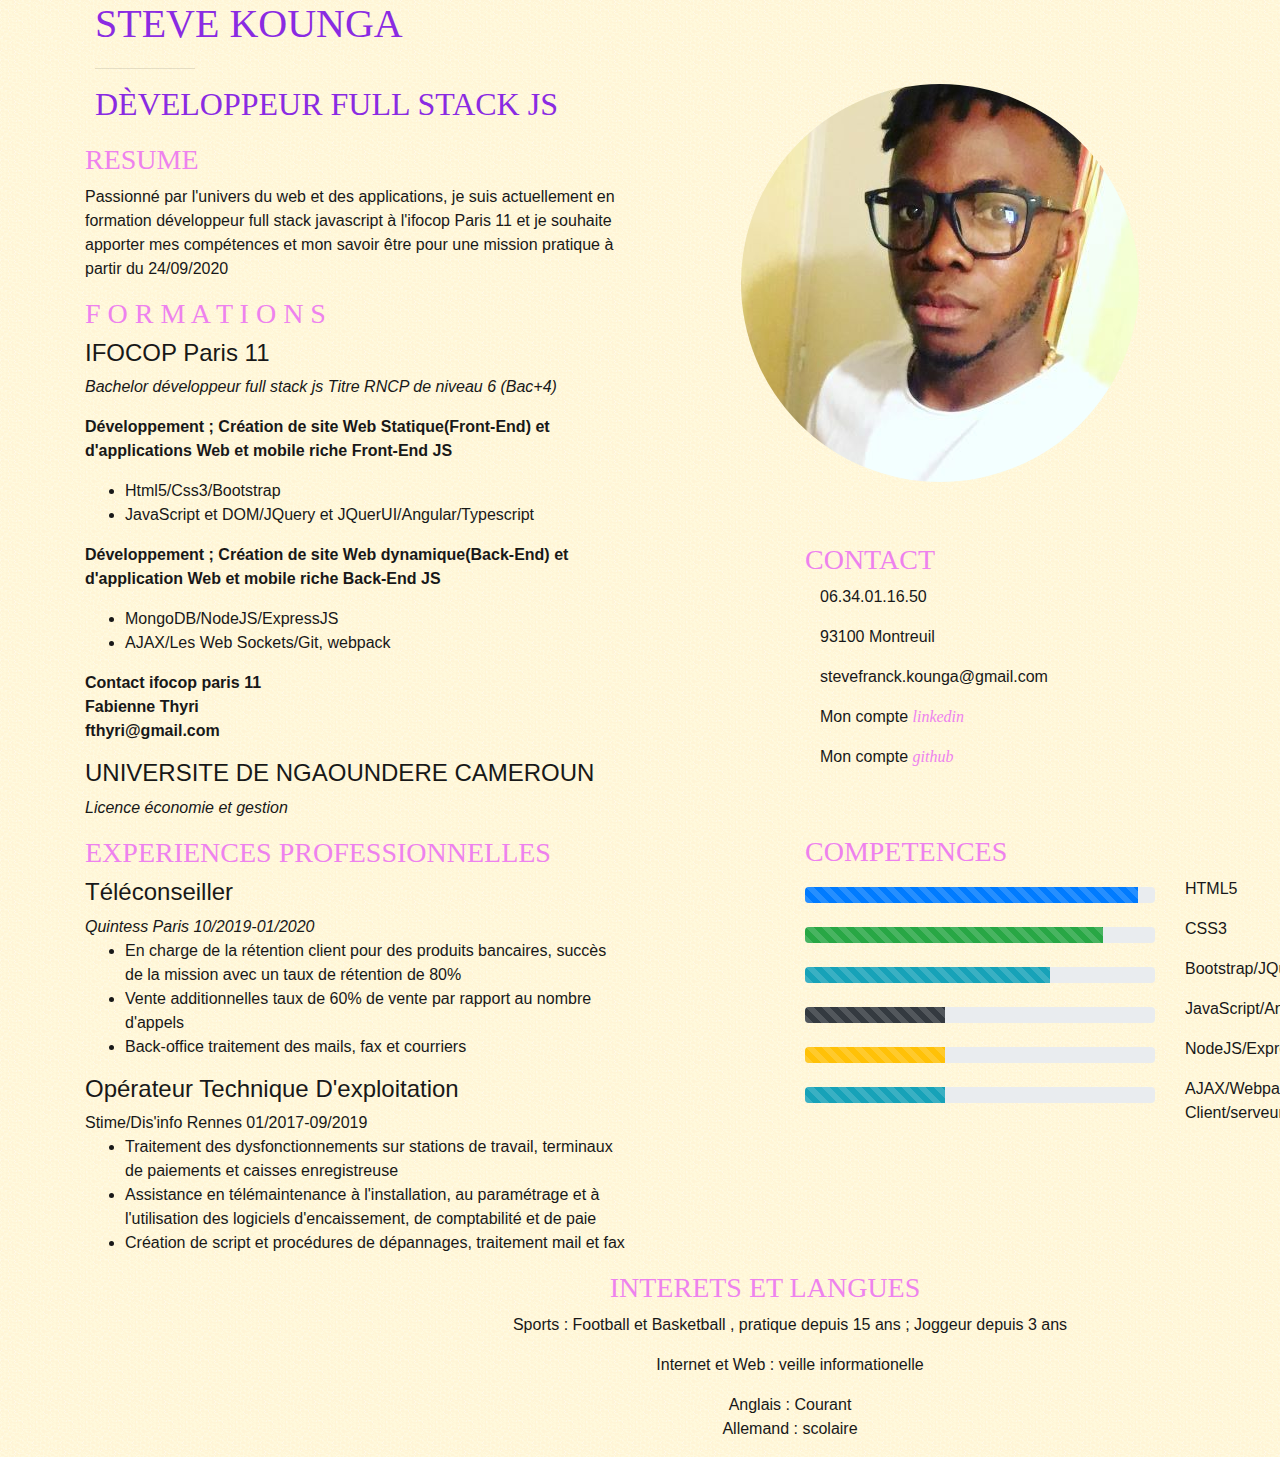
==== moncv.html @ d6eb7f36 "projet front-end ifocop" ====
<!DOCTYPE html>
<html lang="fr">
  <head>
    <meta charset="UTF-8" />
    <meta name="viewport" content="width=device-width, initial-scale=1.0" />
    <link rel="stylesheet" href="vendors/bootstrap/css/bootstrap.min.css" />

    <link rel="stylesheet" href="assets/css/style2.css" />
    <script src="vendors/jquery/jquery.js"></script>
    <script src="vendors/jcanvas/jcanvas.min.js"></script>
    <title>projet front end 2</title>
  </head>
  <body>
    <div class="container">
      <div class="row">
        <div class="col-12 col-lg-12 gr">
          <div class="row">
            <div class="col-12">
              <h1>STEVE KOUNGA</h1>
              <hr />
            </div>
            <div class="col-12"><h2>DÈVELOPPEUR FULL STACK JS</h2></div>
          </div>
        </div>

        <div class="col-12 magen">
          <div class="row">
            <div class="col-12 col-lg-6">
              <div class="row">
                <div class="col-12"><h3>RESUME</h3></div>
                <div class="col-12">
                  <p>
                    Passionné par l'univers du web et des applications, je suis
                    actuellement en formation développeur full stack javascript
                    à l'ifocop Paris 11 et je souhaite apporter mes compétences
                    et mon savoir être pour une mission pratique à partir du
                    24/09/2020
                  </p>
                </div>
              </div>
              <div class="row">
                <div class="col-12"><h3>F O R M A T I O N S</h3></div>
                <div class="col-12">
                  <div class="row">
                    <div class="col-12">
                      <div class="row">
                        <div class="col-12"><h4>IFOCOP Paris 11</h4></div>
                        <div class="col-12">
                          <p>
                            <em
                              >Bachelor développeur full stack js Titre RNCP de
                              niveau 6 (Bac+4)
                            </em>
                          </p>
                          <p>
                            <strong
                              >Développement ; Création de site Web
                              Statique(Front-End) et d'applications Web et
                              mobile riche Front-End JS
                            </strong>
                          </p>
                          <ul>
                            <li>Html5/Css3/Bootstrap</li>
                            <li>
                              JavaScript et DOM/JQuery et
                              JQuerUI/Angular/Typescript
                            </li>
                          </ul>
                          <p>
                            <strong>
                              Développement ; Création de site Web
                              dynamique(Back-End) et d'application Web et mobile
                              riche Back-End JS
                            </strong>
                          </p>
                          <ul>
                            <li>MongoDB/NodeJS/ExpressJS</li>
                            <li>AJAX/Les Web Sockets/Git, webpack</li>
                          </ul>
                          <p>
                            <strong
                              >Contact ifocop paris 11 <br />
                              Fabienne Thyri <br />
                              fthyri@gmail.com
                            </strong>
                          </p>
                        </div>
                      </div>
                    </div>
                    <div class="col-12">
                      <div class="row">
                        <div class="col-12">
                          <h4>UNIVERSITE DE NGAOUNDERE CAMEROUN</h4>
                        </div>
                        <div class="col-12">
                          <p><em>Licence économie et gestion </em></p>
                        </div>
                      </div>
                    </div>
                  </div>
                </div>
              </div>
              <div class="row">
                <div class="col-12">
                  <h3>EXPERIENCES PROFESSIONNELLES</h3>
                </div>
                <div class="col-12">
                  <div class="row">
                    <div class="col-12">
                      <div class="row">
                        <div class="col-12"><h4>Téléconseiller</h4></div>
                        <div class="col-12">
                          <div class="row">
                            <div class="col-12">
                              <em> Quintess Paris 10/2019-01/2020 </em>
                            </div>
                            <div class="col-12">
                              <ul>
                                <li>
                                  En charge de la rétention client pour des
                                  produits bancaires, succès de la mission avec
                                  un taux de rétention de 80%
                                </li>
                                <li>
                                  Vente additionnelles taux de 60% de vente par
                                  rapport au nombre d'appels
                                </li>
                                <li>
                                  Back-office traitement des mails, fax et
                                  courriers
                                </li>
                              </ul>
                            </div>
                          </div>
                        </div>
                      </div>
                    </div>
                    <div class="col-12">
                      <div class="row">
                        <div class="col-12">
                          <h4>Opérateur Technique D'exploitation</h4>
                        </div>
                        <div class="col-12">
                          <div class="row">
                            <div class="col-12">
                              Stime/Dis'info Rennes 01/2017-09/2019
                            </div>
                            <div class="col-12">
                              <ul>
                                <li>
                                  Traitement des dysfonctionnements sur stations
                                  de travail, terminaux de paiements et caisses
                                  enregistreuse
                                </li>
                                <li>
                                  Assistance en télémaintenance à
                                  l'installation, au paramétrage et à
                                  l'utilisation des logiciels d'encaissement, de
                                  comptabilité et de paie
                                </li>
                                <li>
                                  Création de script et procédures de
                                  dépannages, traitement mail et fax
                                </li>
                              </ul>
                            </div>
                          </div>
                        </div>
                      </div>
                    </div>
                  </div>
                </div>
              </div>
            </div>
            <div class="col-12 col-lg-6 gre">
              <div class="row">
                <div id="rond" class="col-12">
                  <img id="photo" src="assets/images/IMG_3089.JPG" alt="#" />
                </div>

                <div class="col-12">
                  <div class="row">
                    <div id="contact" class="col-12"><h3>CONTACT</h3></div>
                    <div class="col-12">
                      <div class="row inf">
                        <div class="col-12"><p>06.34.01.16.50</p></div>
                        <div class="col-12"><p>93100 Montreuil</p></div>
                        <div class="col-12">
                          <p>stevefranck.kounga@gmail.com</p>
                        </div>
                        <div class="col-12">
                          <p>
                            Mon compte
                            <a
                              href="https://www.linkedin.com/in/steve-kounga-4390241a4/"
                            >
                              linkedin
                            </a>
                          </p>
                          <p>
                            Mon compte
                            <a href="https://github.com/Naruto2020"> github</a>
                          </p>
                        </div>
                      </div>
                    </div>

                    <div class="col-12">
                      <div class="row">
                        <div id="compt" class="col-12">
                          <div class="row">
                            <div class="col-12"><h3>COMPETENCES</h3></div>
                            <div class="col-12">
                              <div class="row">
                                <div class="col-8">
                                  <div class="progress">
                                    <div
                                      id="barre"
                                      class="progress-bar progress-bar-striped"
                                      role="progressbar"
                                      style="width: 95%;"
                                      aria-valuenow="0"
                                      aria-valuemin="95"
                                      aria-valuemax="100"
                                    ></div>
                                  </div>
                                </div>
                                <div class="col-4"><p>HTML5</p></div>
                                <div class="col-12">
                                  <div class="row">
                                    <div class="col-8">
                                      <div class="progress">
                                        <div
                                          class="progress-bar progress-bar-striped bg-success"
                                          role="progressbar"
                                          style="width: 85%;"
                                          aria-valuenow="85"
                                          aria-valuemin="0"
                                          aria-valuemax="100"
                                        ></div>
                                      </div>
                                    </div>
                                    <div class="col-4"><p>CSS3</p></div>
                                    <div class="col-12">
                                      <div class="row">
                                        <div class="col-8">
                                          <div class="progress">
                                            <div
                                              class="progress-bar progress-bar-striped bg-info"
                                              role="progressbar"
                                              style="width: 70%;"
                                              aria-valuenow="70"
                                              aria-valuemin="0"
                                              aria-valuemax="100"
                                            ></div>
                                          </div>
                                        </div>
                                        <div class="col-4">
                                          <p>Bootstrap/JQuery/Github</p>
                                        </div>
                                        <div class="col-12">
                                          <div class="row">
                                            <div class="col-8">
                                              <div class="progress">
                                                <div
                                                  class="progress-bar progress-bar-striped bg-dark"
                                                  role="progressbar"
                                                  style="width: 40%;"
                                                  aria-valuenow="40"
                                                  aria-valuemin="0"
                                                  aria-valuemax="100"
                                                ></div>
                                              </div>
                                            </div>
                                            <div class="col-4">
                                              <p>
                                                JavaScript/Angular/Typescript
                                              </p>
                                            </div>
                                            <div class="col-12">
                                              <div class="row">
                                                <div class="col-8">
                                                  <div class="progress">
                                                    <div
                                                      class="progress-bar progress-bar-striped bg-warning"
                                                      role="progressbar"
                                                      style="width: 40%;"
                                                      aria-valuenow="40"
                                                      aria-valuemin="0"
                                                      aria-valuemax="100"
                                                    ></div>
                                                  </div>
                                                </div>
                                                <div class="col-4">
                                                  <p>
                                                    NodeJS/ExpressJS/MongoDB
                                                  </p>
                                                </div>
                                                <div class="col-8">
                                                  <div class="progress">
                                                    <div
                                                      class="progress-bar progress-bar-striped bg-info"
                                                      role="progressbar"
                                                      style="width: 40%;"
                                                      aria-valuenow="40"
                                                      aria-valuemin="0"
                                                      aria-valuemax="100"
                                                    ></div>
                                                  </div>
                                                </div>
                                                <div class="col-4">
                                                  <p>
                                                    AJAX/Webpack/Arch
                                                    Client/serveur
                                                  </p>
                                                </div>
                                              </div>
                                            </div>
                                          </div>
                                        </div>
                                      </div>
                                    </div>
                                  </div>
                                </div>
                              </div>
                            </div>
                          </div>
                        </div>
                      </div>
                    </div>
                  </div>
                </div>
              </div>
            </div>
          </div>
        </div>

        <div class="col-12 gri">
          <div class="row">
            <div class="col-12"></div>
            <div class="col-12">
              <div class="row">
                <div id="foot" class="col-12"><h3>INTERETS ET LANGUES</h3></div>
                <div id="sport" class="col-12">
                  <p>
                    Sports : Football et Basketball , pratique depuis 15 ans ;
                    Joggeur depuis 3 ans
                  </p>
                  <p>Internet et Web : veille informationelle</p>
                  <p>
                    Anglais : Courant <br />
                    Allemand : scolaire
                  </p>
                </div>
              </div>
            </div>
          </div>
        </div>
      </div>
    </div>

    <!-- 
    <script src="assets/js/main.js"></script>
    -->

    <script></script>
    <script src="assets/js/main1.js"></script>
    <script src="vendors/popper/popper.min.js"></script>
    <script src="vendors/bootstrap/js/bootstrap.min.js"></script>
  </body>
</html>
---- assets/css/style2.css ----
@font-face {
  font-family: "BallparkWeiner";
  src: url("polices/ballpark.eot");
  src: url("polices/ballpark.eot?#iefix") format("embedded-opentype"),
    url("polices/ballpark.woff") format("woff"),
    url("polices/ballpark.ttf") format("truetype"),
    url("polices/ballpark.svg#BallparkWeiner") format("svg");
  font-weight: normal;
  font-style: normal;
}

@font-face {
  font-family: "Dayrom";
  src: url("polices/dayrom.eot");
  src: url("polices/dayrom.eot?#iefix") format("embedded-opentype"),
    url("polices/dayrom.woff") format("woff"),
    url("polices/dayrom.ttf") format("truetype"),
    url("polices/dayrom.svg#Dayrom") format("svg");
  font-weight: normal;
  font-style: normal;
}

body {
  margin: 0px;
  font-family: "Trebuchet MS ", arial, serif;
  background-image: url(../images/fond_jaune.png);
  color: #181818;
}
.container h1 {
  font-family: "BallparkWeiner", serif;
  font-size: 2.5em;
  font-weight: normal;
  margin: 0 0 20px 10px;
  color: blueviolet;
}
.container h2 {
  font-family: "BallparkWeiner", serif;
  font-size: 2em;
  font-weight: normal;
  margin: 0 0 20px 10px;
  color: blueviolet;
}
hr {
  font-weight: bold;
  margin-left: 10px;
  width: 100px;
}
.container h3,
a {
  font-family: "dayrom", serif;
  font-weight: normal;
  color: violet;
}
.container a {
  text-decoration: none;
  color: violet;
  font-style: italic;
}

a:hover /* survol des liens du menu */ {
  color: #760001;
  border-bottom: 3px solid #760001;
}
aside {
  text-align: justify;
}
#rond {
  border: solid 1px transparent;
  border-radius: 400px;
  height: 400px;
  width: 400px;
  overflow: hidden;
  position: absolute;
  top: -60px;
  right: 70px;
}
#photo {
  position: absolute;
  right: -50px;
}
#contact {
  margin-top: 400px;
  margin-left: 150px;
}
.inf {
  margin-left: 150px;
}
#foot h3 {
  text-align: center;
  margin-left: 250px;
}
#sport {
  text-align: center;
  margin-left: 150px;
}
#compt {
  margin-top: 50px;
  margin-left: 150px;
}

.progress {
  margin-top: 10px;
}
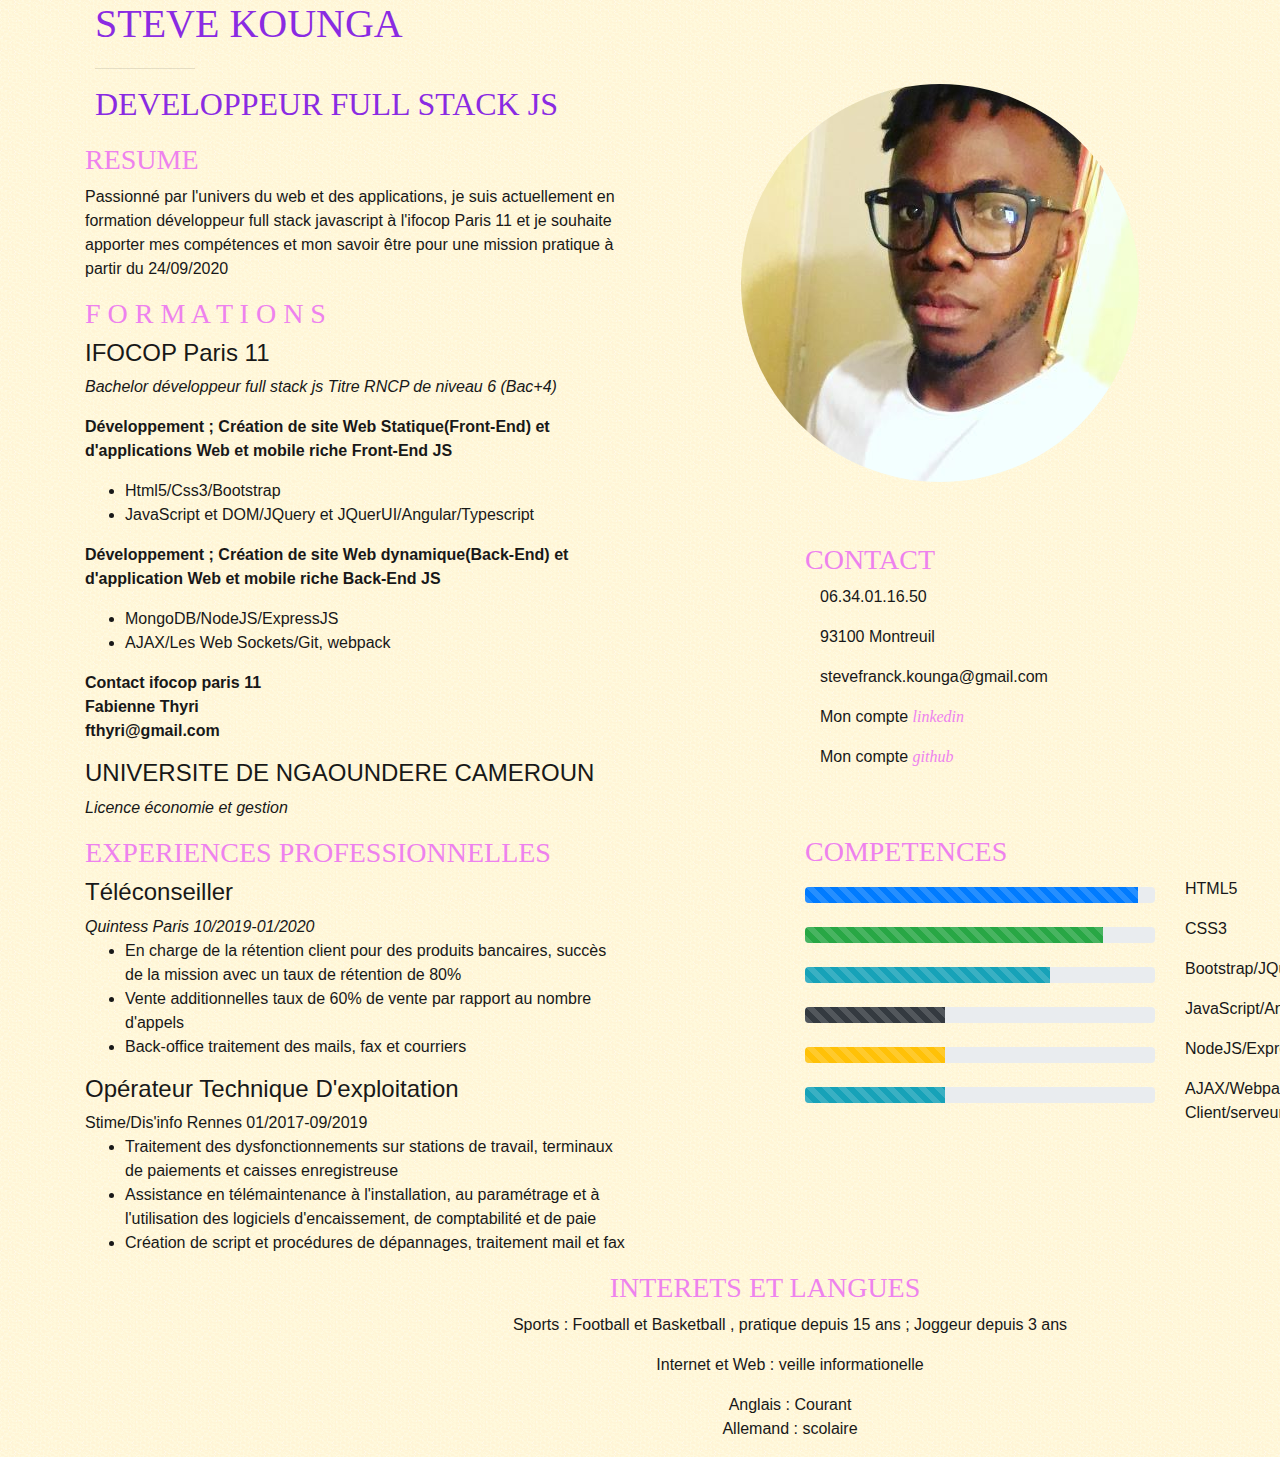
==== commit 0f59f49b: "correction 1 apres déploiment" ====
--- a/moncv.html
+++ b/moncv.html
@@ -19,7 +19,7 @@
               <h1>STEVE KOUNGA</h1>
               <hr />
             </div>
-            <div class="col-12"><h2>DÈVELOPPEUR FULL STACK JS</h2></div>
+            <div class="col-12"><h2>DEVELOPPEUR FULL STACK JS</h2></div>
           </div>
         </div>
 
--- a/assets/css/style2.css
+++ b/assets/css/style2.css
@@ -21,11 +21,12 @@
 }
 
 body {
-  margin: 0px;
+  margin-left: 0px;
   font-family: "Trebuchet MS ", arial, serif;
   background-image: url(../images/fond_jaune.png);
   color: #181818;
 }
+
 .container h1 {
   font-family: "BallparkWeiner", serif;
   font-size: 2.5em;
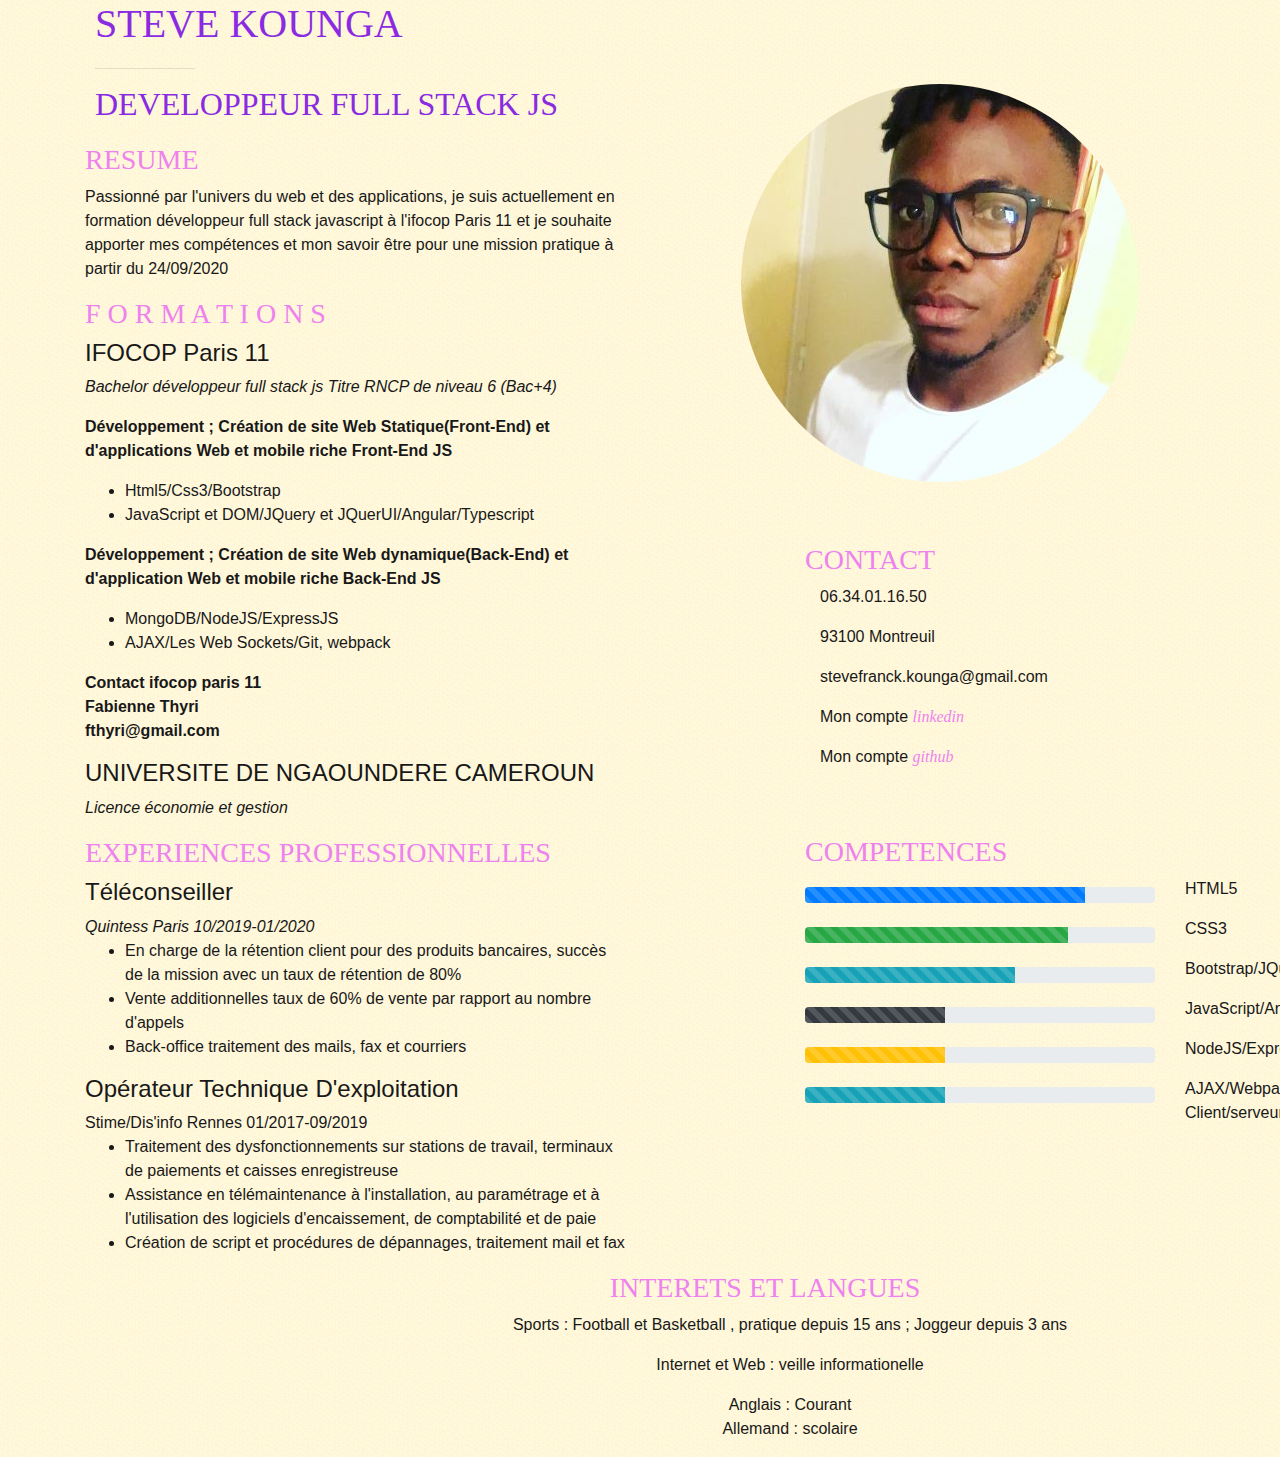
==== commit ee10e852: "correction 8" ====
--- a/moncv.html
+++ b/moncv.html
@@ -192,7 +192,7 @@
                           <p>
                             Mon compte
                             <a
-                              href="https://www.linkedin.com/in/steve-kounga-4390241a4/"
+                              href="https://www.linkedin.com/in/steve-kounga-full-stack/"
                             >
                               linkedin
                             </a>
@@ -218,9 +218,9 @@
                                       id="barre"
                                       class="progress-bar progress-bar-striped"
                                       role="progressbar"
-                                      style="width: 95%;"
-                                      aria-valuenow="0"
-                                      aria-valuemin="95"
+                                      style="width: 80%;"
+                                      aria-valuenow="80"
+                                      aria-valuemin="0"
                                       aria-valuemax="100"
                                     ></div>
                                   </div>
@@ -233,8 +233,8 @@
                                         <div
                                           class="progress-bar progress-bar-striped bg-success"
                                           role="progressbar"
-                                          style="width: 85%;"
-                                          aria-valuenow="85"
+                                          style="width: 75%;"
+                                          aria-valuenow="75"
                                           aria-valuemin="0"
                                           aria-valuemax="100"
                                         ></div>
@@ -248,8 +248,8 @@
                                             <div
                                               class="progress-bar progress-bar-striped bg-info"
                                               role="progressbar"
-                                              style="width: 70%;"
-                                              aria-valuenow="70"
+                                              style="width: 60%;"
+                                              aria-valuenow="60"
                                               aria-valuemin="0"
                                               aria-valuemax="100"
                                             ></div>
--- a/assets/css/style2.css
+++ b/assets/css/style2.css
@@ -21,7 +21,7 @@
 }
 
 body {
-  margin-left: 0px;
+  margin: 0px;
   font-family: "Trebuchet MS ", arial, serif;
   background-image: url(../images/fond_jaune.png);
   color: #181818;
@@ -58,7 +58,7 @@
   font-style: italic;
 }
 
-a:hover /* survol des liens du menu */ {
+a:hover /* survol des liens  */ {
   color: #760001;
   border-bottom: 3px solid #760001;
 }
